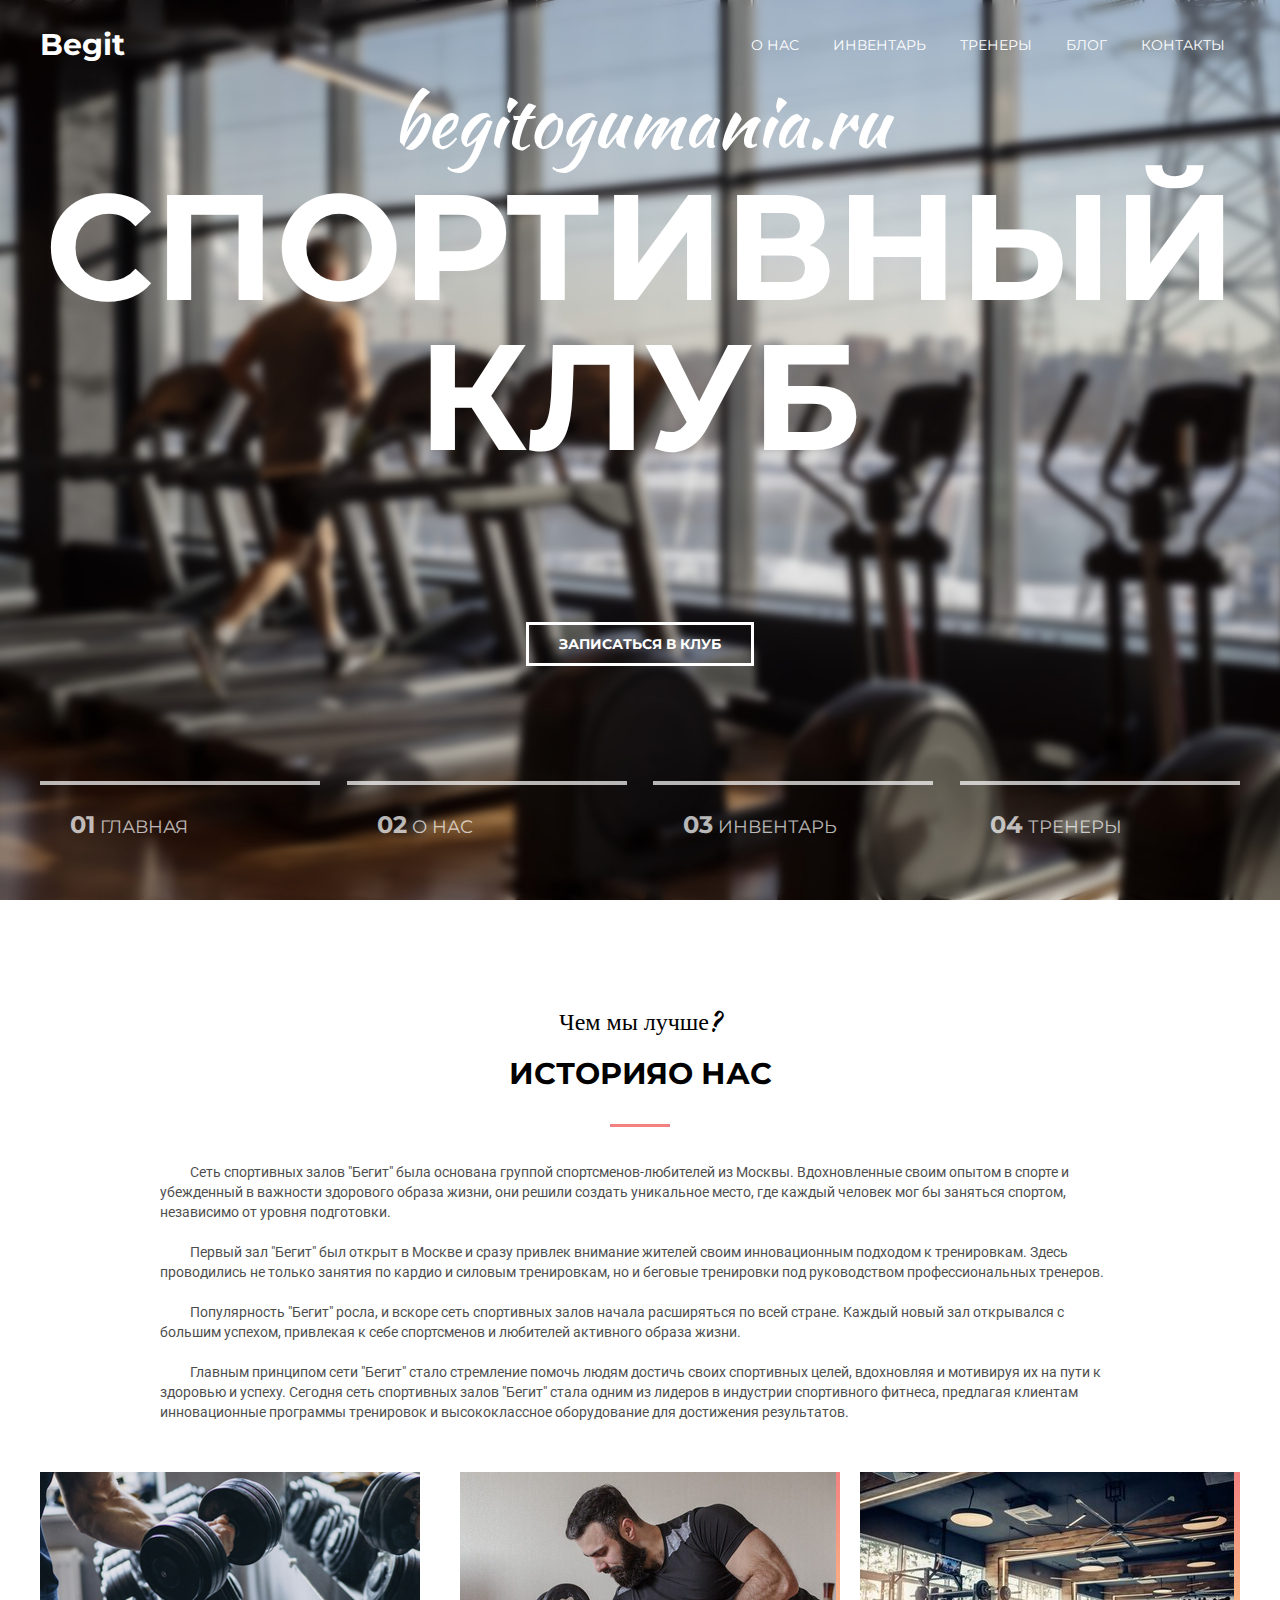
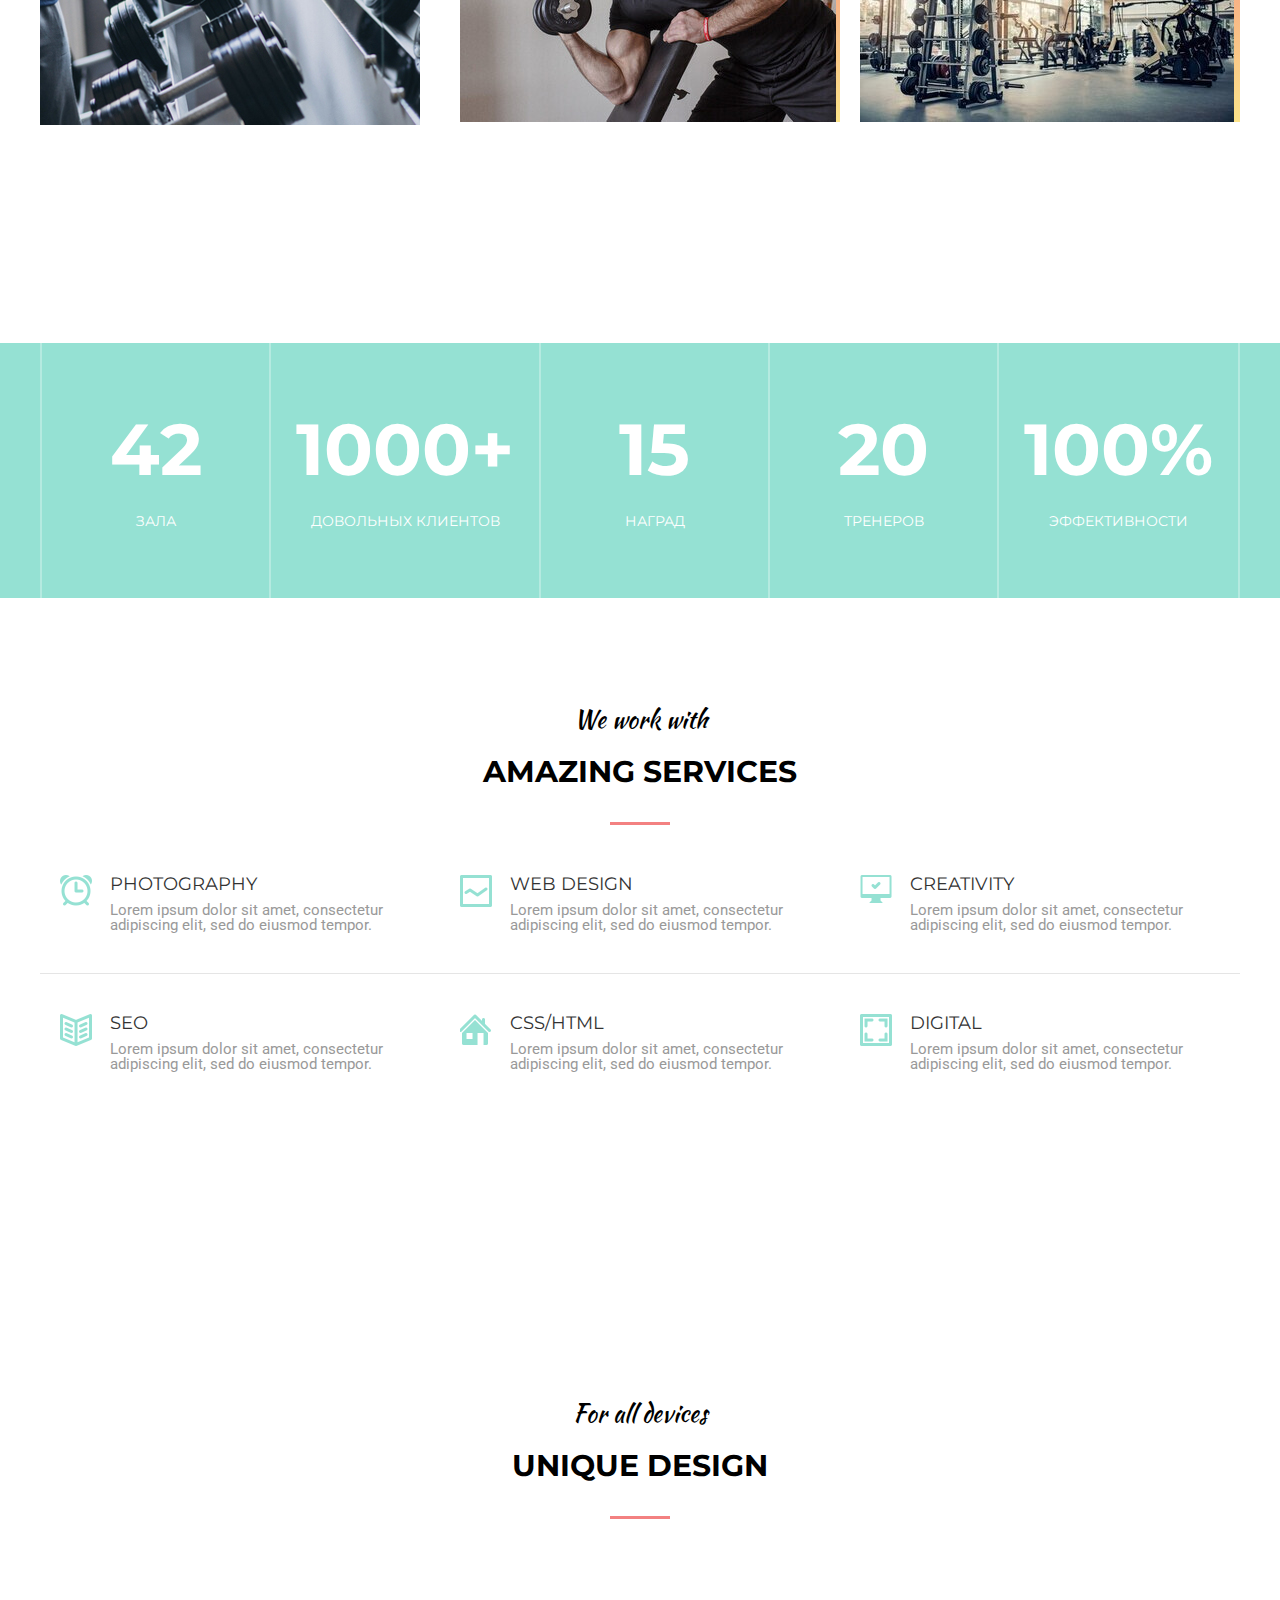
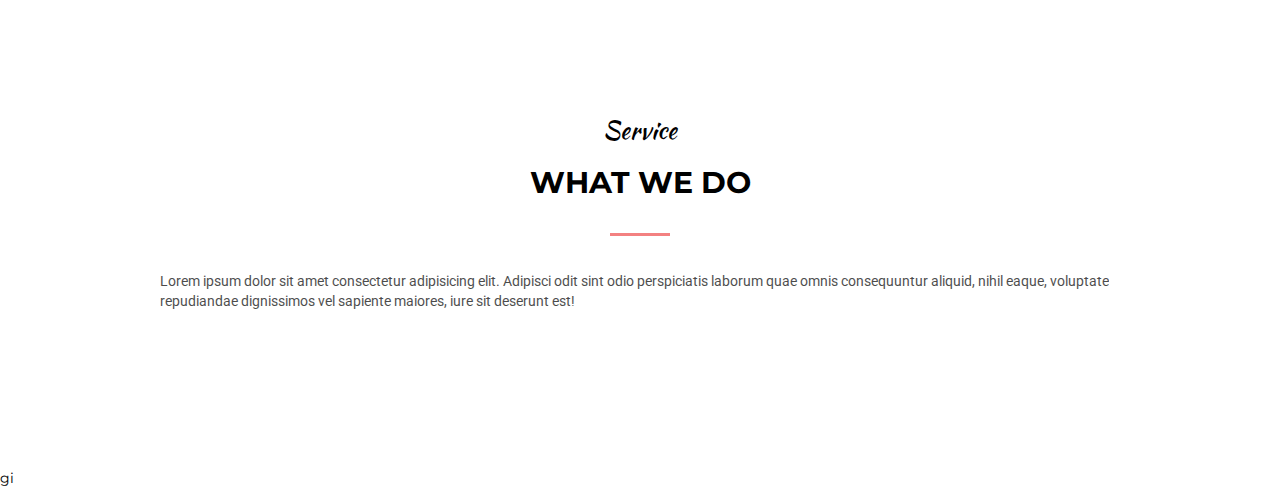
==== index.html @ 3bd03f30 "first commit" ====
<!DOCTYPE html>
<html lang="en">
	<head>
		<meta charset="UTF-8" />
		<meta name="viewport" content="width=device-width, initial-scale=1.0" />
		<link rel="stylesheet" href="css/style.css" />
		<title>begitogumania</title>
	</head>
	<body>
		<header class="header">
			<div class="container">
				<div class="header__inner">
					<div class="header__logo">Begit</div>
					<nav class="nav">
						<a href="#about" class="nav__link active">О нас</a>
						<a href="#invent" class="nav__link">Инвентарь</a>
						<a href="#" class="nav__link">Тренеры</a>
						<a href="#" class="nav__link">Блог</a>
						<a href="#" class="nav__link">Контакты</a>
					</nav>
				</div>
			</div>
		</header>

		<div class="intro">
			<div class="container">
				<div class="intro__inner">
					<h2 class="intro__suptitle">begitogumania.ru</h2>
					<h1 class="intro__title">СПОРТИВНЫЙ КЛУБ</h1>
					<a href="form.html" target="_parent" class="btn">Записаться в клуб</a>
				</div>
			</div>

			<div class="slider">
				<div class="container">
					<div class="slider__inner">
						<div class="slider__item active">
							<span class="slider__num">01</span> Главная
						</div>
						<div class="slider__item">
							<span class="slider__num">02</span> О нас
						</div>
						<div class="slider__item">
							<span class="slider__num">03</span> Инвентарь
						</div>
						<div class="slider__item">
							<span class="slider__num">04</span> Тренеры
						</div>
					</div>
				</div>
			</div>
		</div>

		<div class="section">
			<div class="container">
				<div id = 'about' class="section__header">
					<h3 class="section__suptitile">Чем мы лучше?</h3>
					<h2 class="section__title">Историяо нас</h2>
					<div class="section__text">
						<p>
							<span>Сеть</span> спортивных залов "Бегит" была основана группой спортсменов-любителей из Москвы. Вдохновленные своим опытом в спорте и убежденный в важности здорового образа жизни, они решили создать уникальное место, где каждый человек мог бы заняться спортом, независимо от уровня подготовки. <br><br>

							<span>Первый</span> зал "Бегит" был открыт в Москве и сразу привлек внимание жителей своим инновационным подходом к тренировкам. Здесь проводились не только занятия по кардио и силовым тренировкам, но и беговые тренировки под руководством профессиональных тренеров. <br><br>

							<span>Популярность</span> "Бегит" росла, и вскоре сеть спортивных залов начала расширяться по всей стране. Каждый новый зал открывался с большим успехом, привлекая к себе спортсменов и любителей активного образа жизни.<br><br>

							<span>Главным</span> принципом сети "Бегит" стало стремление помочь людям достичь своих спортивных целей, вдохновляя и мотивируя их на пути к здоровью и успеху. Сегодня сеть спортивных залов "Бегит" стала одним из лидеров в индустрии спортивного фитнеса, предлагая клиентам инновационные программы тренировок и высококлассное оборудование для достижения результатов.
													</p>
					</div>
				</div>
				<div class="about">
					<div class="about__item">
						<a
							href="https://img1.joyreactor.cc/pics/post/%D0%9F%D1%80%D0%B8%D0%BA%D0%BE%D0%BB%D1%8B-%D0%B4%D0%BB%D1%8F-%D0%B4%D0%B0%D1%83%D0%BD%D0%BE%D0%B2-%D0%A0%D0%B0%D0%B9%D0%B0%D0%BD-%D0%93%D0%BE%D1%81%D0%BB%D0%B8%D0%BD%D0%B3-%D0%90%D0%BA%D1%82%D0%B5%D1%80%D1%8B-%D0%B8-%D0%90%D0%BA%D1%82%D1%80%D0%B8%D1%81%D1%8B-%D0%97%D0%BD%D0%B0%D0%BC%D0%B5%D0%BD%D0%B8%D1%82%D0%BE%D1%81%D1%82%D0%B8-8038961.jpeg"
						>
							<div class="about__image">
								<img src="/img/kach1.jpg" alt="#" />
							</div>
							<div class="about__text">Сходи</div>
						</div>
					</a>
					<a href="https://img0.reactor.cc/pics/post/%D0%BA%D0%BE%D1%82%D1%8D-%D0%9F%D0%B0%D1%86%D0%B0%D0%BD%D1%8B-%D0%B8%D0%B7-%D0%BA%D0%B0%D1%87%D0%B0%D0%BB%D0%BA%D0%B8-7156334.jpeg">
						<div class="about__item">
							<div class="about__image">
								<img src="/img/kach2.jpeg" alt="#" />
							</div>
							<div class="about__text">В</div>
						</div>
					</a>
					<a href="https://img0.reactor.cc/pics/post/%D0%9F%D0%B0%D1%86%D0%B0%D0%BD%D1%8B-%D0%B8%D0%B7-%D0%BA%D0%B0%D1%87%D0%B0%D0%BB%D0%BA%D0%B8-%D0%BA%D0%BE%D1%82%D1%8D-7849302.jpeg">
					<div class="about__item">
						<div class="about__image">
							<img src="/img/kach3.jpg" alt="#" />
						</div>
						<div class="about__text">Качалку</div>
					</div>
					</a>
				</div>
			</div>
		</div>

		<div class="statistic">
			<div class="container">
				<div class="stat">
					<div class="stat__item">
						<div class="stat__number">42</div>
						<div class="stat__text">зала</div>
					</div>
					<div class="stat__item">
						<div class="stat__number">1000+</div>
						<div class="stat__text">довольных клиентов</div>
					</div>
					<div class="stat__item">
						<div class="stat__number">15</div>
						<div class="stat__text">Наград</div>
					</div>
					<div class="stat__item">
						<div class="stat__number">20</div>
						<div class="stat__text">Тренеров</div>
					</div>
					<div class="stat__item">
						<div class="stat__number">100%</div>
						<div class="stat__text">эффективности</div>
					</div>
				</div>
			</div>
		</div>

		<div class="section">
			<div id = 'invent' class="container">
				<div class="section__header">
					<h3 class="section__suptitile">We work with</h3>
					<h2 class="section__title">amazing services</h2>
				</div>

				<div class="services">
					<div class="services__item">
						<img
							src="/img/services/photography.png"
							alt=""
							class="services__icon"
						/>
						<div class="services__title">photography</div>
						<div class="services__text">
							Lorem ipsum dolor sit amet, consectetur adipiscing elit, sed do
							eiusmod tempor.
						</div>
					</div>
					<div class="services__item">
						<img
							src="/img/services/webdesign.png"
							alt=""
							class="services__icon"
						/>
						<div class="services__title">web design</div>
						<div class="services__text">
							Lorem ipsum dolor sit amet, consectetur adipiscing elit, sed do
							eiusmod tempor.
						</div>
					</div>
					<div class="services__item">
						<img
							src="/img/services/creativity.png"
							alt=""
							class="services__icon"
						/>
						<div class="services__title">creativity</div>
						<div class="services__text">
							Lorem ipsum dolor sit amet, consectetur adipiscing elit, sed do
							eiusmod tempor.
						</div>
					</div>
				</div>

				<hr />

				<div class="services">
					<div class="services__item services__item-bottom">
						<img src="/img/services/seo.png" alt="" class="services__icon" />
						<div class="services__title">seo</div>
						<div class="services__text">
							Lorem ipsum dolor sit amet, consectetur adipiscing elit, sed do
							eiusmod tempor.
						</div>
					</div>
					<div class="services__item">
						<img
							src="/img/services/csshtml.png"
							alt=""
							class="services__icon"
						/>
						<div class="services__title">css/html</div>
						<div class="services__text">
							Lorem ipsum dolor sit amet, consectetur adipiscing elit, sed do
							eiusmod tempor.
						</div>
					</div>
					<div class="services__item">
						<img
							src="/img/services/digital.png"
							alt=""
							class="services__icon"
						/>
						<div class="services__title">digital</div>
						<div class="services__text">
							Lorem ipsum dolor sit amet, consectetur adipiscing elit, sed do
							eiusmod tempor.
						</div>
					</div>
				</div>
			</div>
		</div>

		<div class="section section--devices">
			<div class="container">
				<div class="section__header">
					<h3 class="section__suptitile">For all devices</h3>
					<h2 class="section__title">unique design</h2>
				</div>
			</div>

			<div class="devices">
				<img src="/img/ipad.png" class="devices__item" alt="" />
				<img
					src="/img/iphone.png"
					class="devices__item devices__item--iphone"
					alt=""
				/>
			</div>
		</div>

		<div class="section">
			<div class="container">
				<div class="section__header">
					<h3 class="section__suptitile">Service</h3>
					<h2 class="section__title">What we do</h2>
					<div class="section__text">
						<p>
							Lorem ipsum dolor sit amet consectetur adipisicing elit. Adipisci
							odit sint odio perspiciatis laborum quae omnis consequuntur
							aliquid, nihil eaque, voluptate repudiandae dignissimos vel
							sapiente maiores, iure sit deserunt est!
						</p>
					</div>
				</div>
			</div>
		</div>
	</body>
	<script src='js/scroll.js'></script>gi 
</html>
---- css/style.css ----
@import url(https://fonts.googleapis.com/css?family=Montserrat:400,700);
@import url(https://fonts.googleapis.com/css?family=Kaushan+Script:regular);
@import url(https://fonts.googleapis.com/css?family=Roboto:regular);
* {
	padding: 0;
	margin: 0;
	border: 0;
}

*,
*:before,
*:after {
	-webkit-box-sizing: border-box;
	box-sizing: border-box;
}

:focus,
:active {
	outline: none;
}

a:focus,
a:active {
	outline: none;
}

nav,
footer,
header,
aside {
	display: block;
}

html,
body {
	height: 100%;
	width: 100%;
	font-size: 100%;
	line-height: 1;
	font-size: 14px;
	-ms-text-size-adjust: 100%;
	-moz-text-size-adjust: 100%;
	-webkit-text-size-adjust: 100%;
}

input,
button,
textarea {
	font-family: inherit;
}

input::-ms-clear {
	display: none;
}

button {
	cursor: pointer;
}

button::-moz-focus-inner {
	padding: 0;
	border: 0;
}

a,
a:visited {
	text-decoration: none;
}

a:hover {
	text-decoration: none;
}

ul li {
	list-style: none;
}

img {
	vertical-align: top;
}

h1,
h2,
h3,
h4,
h5,
h6 {
	font-size: inherit;
	font-weight: inherit;
}

body {
	font-family: 'Montserrat';
}

hr {
	display: block;
	width: 100%;
	height: 1px;
	border: 0;
	background-color: #e5e5e5;
	margin: 40px 0;
}

.intro {
	display: -webkit-box;
	display: -ms-flexbox;
	display: flex;
	-webkit-box-orient: vertical;
	-webkit-box-direction: normal;
	-ms-flex-direction: column;
	flex-direction: column;
	-webkit-box-pack: center;
	-ms-flex-pack: center;
	justify-content: center;
	width: 100%;
	height: 100vh;
	background: url(/img/sport.jpg) center no-repeat;
	background-size: cover;
}

.intro__inner {
	width: 100%;
	max-width: 800px;
	margin: 0 auto;
	text-align: center;
}

.intro__title {
	color: #fff;
	font-size: 150px;
	font-weight: 700;
	text-transform: uppercase;
	text-align: center;
	display: flex;
	justify-content: center;
}
.btn {
	margin-top: 150px;
}
.intro__title:after {
	content: '';
	display: block;
	width: 60px;
	height: 3px;
	background-color: #fff;
	margin: 60px auto;
}

.intro__suptitle {
	margin-bottom: 15px;
	font-family: 'Kaushan Script';
	font-size: 72px;
	text-align: center;
	color: #fff;
}

.slider {
	position: absolute;
	bottom: 0;
	left: 0;
	z-index: 1;
	width: 100%;
	margin-bottom: 35px;
}

.slider__inner {
	display: -webkit-box;
	display: -ms-flexbox;
	display: flex;
	-webkit-box-pack: justify;
	-ms-flex-pack: justify;
	justify-content: space-between;
}

.slider__item {
	position: relative;
	width: 280px;
	font-size: 18px;
	color: #fff;
	text-transform: uppercase;
	opacity: 0.7;
	padding: 28px 0px;
	border-top: 4px solid #fff;
}
.slider__item .slider__num {
	font-size: 24px;
	font-weight: 700;
}
.slider__item .active {
	opacity: 1;
}
.slider__item .active::before {
	position: absolute;
	width: 70px;
	background-color: red;
	top: -3px;
	left: 0;
	z-index: 1;
}

.container {
	width: 100%;
	max-width: 1200px;
	margin: 0 auto;
}

.header {
	width: 100%;
	position: absolute;
	top: 0;
	left: 0;
	right: 0;
	z-index: 100;
	padding-top: 30px;
}

.header__inner {
	display: -webkit-box;
	display: -ms-flexbox;
	display: flex;
	-webkit-box-pack: justify;
	-ms-flex-pack: justify;
	justify-content: space-between;
	-webkit-box-align: center;
	-ms-flex-align: center;
	align-items: center;
}

.header__logo {
	font-family: 'Montserrat';
	font-size: 30px;
	font-weight: 700;
	color: #fff;
}

.nav {
	text-transform: uppercase;
	font-size: 14px;
	font-family: 'Montserrat';
	font-weight: 400;
}

.nav__link {
	color: #fff;
	text-decoration: none;
	-webkit-transition: color 0.1s linear;
	transition: color 0.1s linear;
	margin: 0 15px;
	position: relative;
}
.nav__link:hover {
	color: #fce38a;
}
.nav__link:after {
	content: '';
	position: absolute;
	opacity: 0;
	width: 100%;
	height: 3px;
	background: #fce38a;
	top: 100%;
	left: 0;
	z-index: 1;
	-webkit-transition: opacity 0.1s linear;
	transition: opacity 0.1s linear;
}
.nav__link:hover::after {
	opacity: 1;
}

.btn {
	display: inline-block;
	vertical-align: top;
	font-size: 14px;
	color: #fff;
	text-transform: uppercase;
	font-weight: 700;
	text-decoration: none;
	padding: 12px 30px;
	border: 3px solid #fff;
	-webkit-transition: background-color 0.2s linear;
	transition: background-color 0.2s linear;
	-webkit-transition: color 0.2s linear;
	transition: color 0.2s linear;
	margin-bottom: 150px;
	-webkit-transition: background 0.2s linear, color 0.2s linear;
	transition: background 0.2s linear, color 0.2s linear;
}
.btn:hover {
	background: #fce38a;
	color: #000;
}

.section {
	text-align: center;
	padding: 110px 0;
}
.section.section--devices {
	padding-bottom: 0;
	margin-bottom: 40px;
	background: url(/img/serbg.jpg) center no-repeat;
	background-size: cover;
}

.section__header {
	margin-bottom: 50px;
}

.section__suptitile {
	font-family: 'Kaushan Script';
	font-size: 24px;
	margin-bottom: 25px;
}

.section__title {
	text-transform: uppercase;
	font-size: 30px;
	font-weight: 700;
}
.section__title:after {
	content: '';
	display: block;
	width: 60px;
	height: 3px;
	background-color: #f38181;
	margin: 35px auto;
}

.section__text {
	font-family: 'Roboto';
	opacity: 0.7;
	max-width: 961px;
	display: inline-block;
	text-align: left;
}
span {
	margin-left: 30px;
}
.section__text p {
	line-height: 20px;
}

.about {
	display: -webkit-box;
	display: -ms-flexbox;
	display: flex;
	-webkit-box-pack: justify;
	-ms-flex-pack: justify;
	justify-content: space-between;
}

.about__item {
	position: relative;
	width: 380px;
	background-color: #95e1d3;
	margin-bottom: 108px;
}
.about__item:hover .about__image {
	-webkit-transform: translate3d(-10px, -10px, 0);
	transform: translate3d(-10px, -10px, 0);
}
.about__item:hover .about__image img {
	opacity: 0.1;
}
.about__item:hover .about__text {
	opacity: 1;
}

.about__image {
	background: -webkit-gradient(
		linear,
		left top,
		left bottom,
		from(#f38181),
		to(#fce38a)
	);
	background: linear-gradient(to bottom, #f38181, #fce38a);
	-webkit-transition: -webkit-transform 0.2s linear;
	transition: -webkit-transform 0.2s linear;
	transition: transform 0.2s linear;
	transition: transform 0.2s linear, -webkit-transform 0.2s linear;
}

.about__image img {
	display: block;
	-webkit-transition: opacity 0.2s linear;
	transition: opacity 0.2s linear;
}

.about__text {
	width: 100%;
	font-size: 18px;
	color: #fff;
	text-transform: uppercase;
	text-align: center;
	font-weight: 700;
	top: 50%;
	left: 0;
	opacity: 0;
	position: absolute;
	-webkit-transform: translate3d(0, -50%, 0);
	transform: translate3d(0, -50%, 0);
	-webkit-transition: opacity 0.2s linear;
	transition: opacity 0.2s linear;
}

.statistic {
	background-color: #95e1d3;
}

.stat {
	display: -webkit-box;
	display: -ms-flexbox;
	display: flex;
}

.stat__item {
	-webkit-box-flex: 1;
	-ms-flex: 1 1 0px;
	flex: 1 1 0;
	border-left: 2px solid #b5eae0;
	text-align: center;
	color: #fff;
	padding: 70px 25px;
}
.stat__item:last-child {
	border-right: 2px solid #b5eae0;
}

.stat__number {
	font-size: 72px;
	font-weight: 700;
	margin-bottom: 29px;
}

.stat__text {
	font-size: 14px;
	text-transform: uppercase;
}

.services {
	display: -webkit-box;
	display: -ms-flexbox;
	display: flex;
}

.services__item {
	-webkit-box-flex: 1;
	-ms-flex: 1 1 0px;
	flex: 1 1 0;
	padding-left: 70px;
	padding-right: 50px;
	position: relative;
}
.services__item.services__item-bottom {
	margin-bottom: 110px;
}

.services__icon {
	position: absolute;
	top: 0;
	left: 20px;
	z-index: 1;
}

.services__title {
	font-size: 18px;
	text-transform: uppercase;
	color: #333;
	margin-bottom: 10px;
	text-align: left;
}

.services__text {
	font-size: 15px;
	color: #999;
	font-family: 'Roboto';
	text-align: left;
}

.devices {
	width: 100%;
	max-width: 600px;
	margin: 0 auto;
	position: relative;
}

.devices__item {
	display: block;
}

.devices__item--iphone {
	position: absolute;
	bottom: -80px;
	right: 0;
	z-index: 1;
}
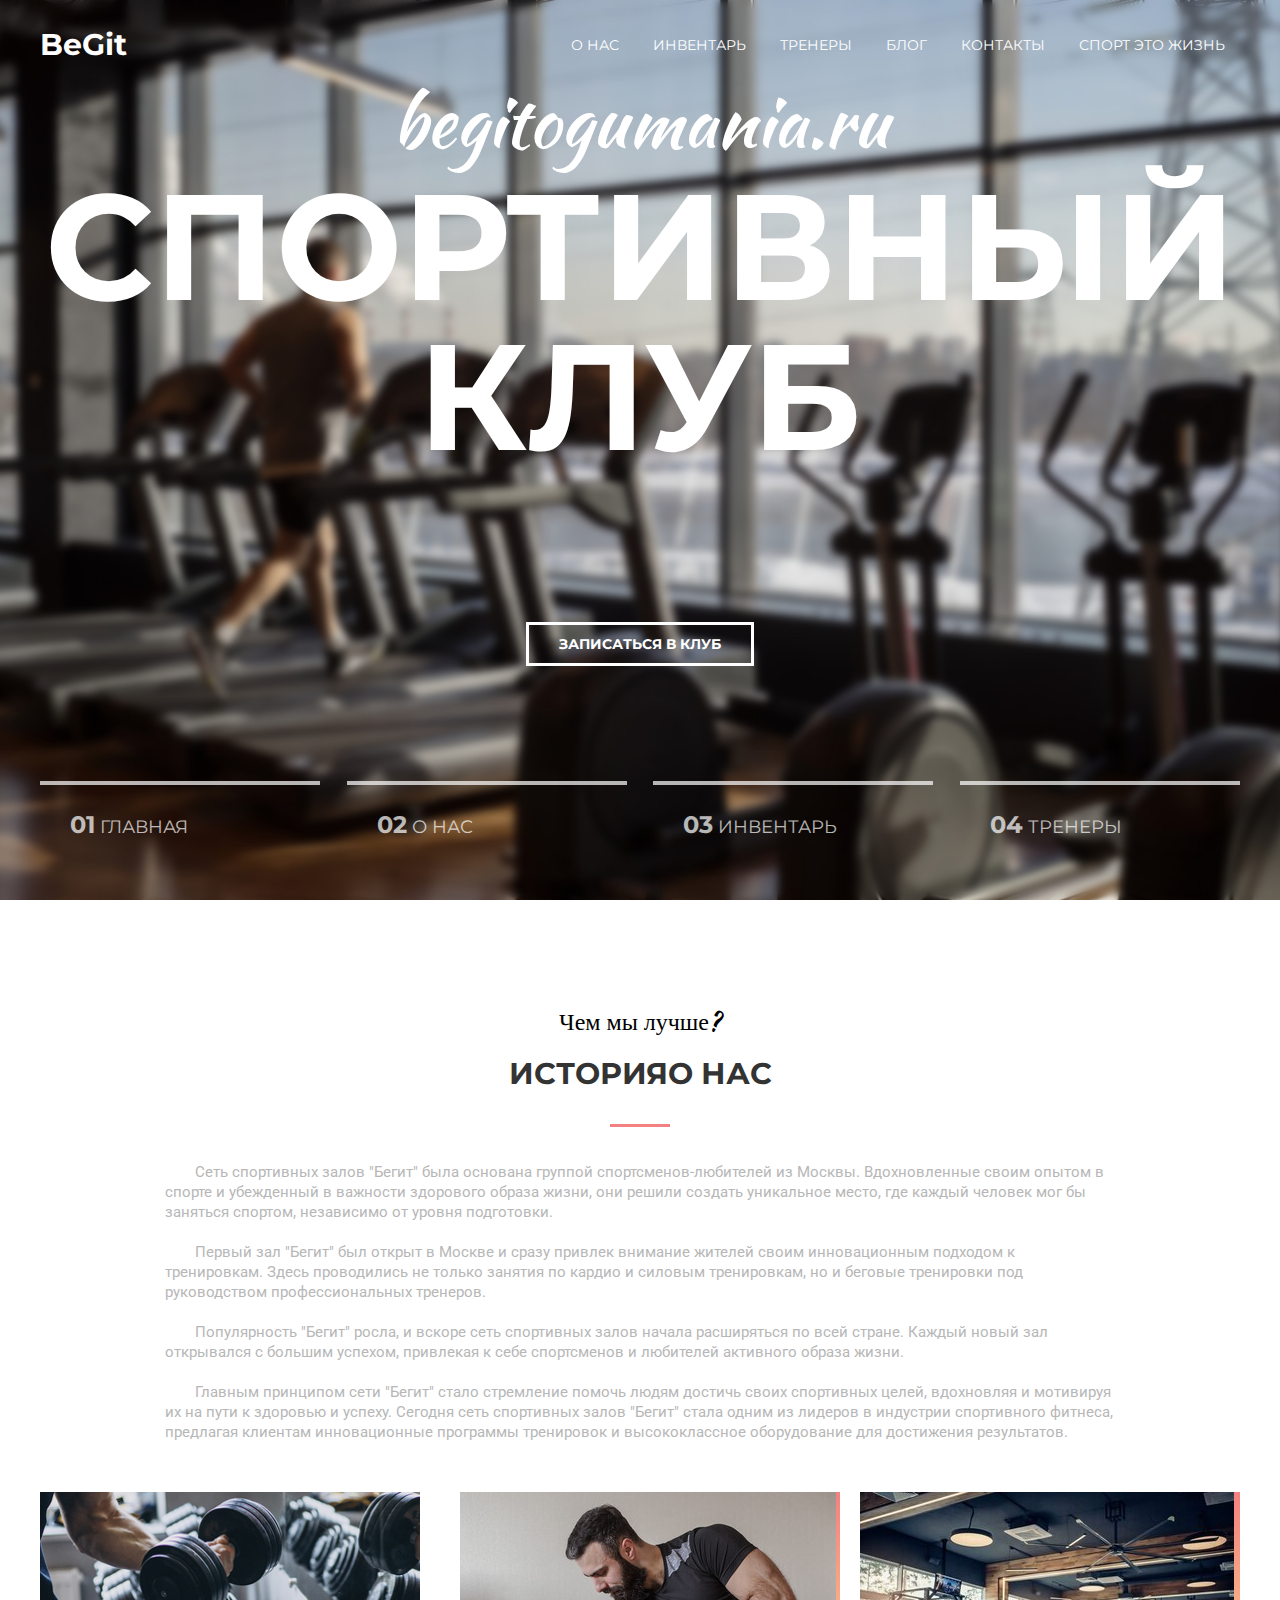
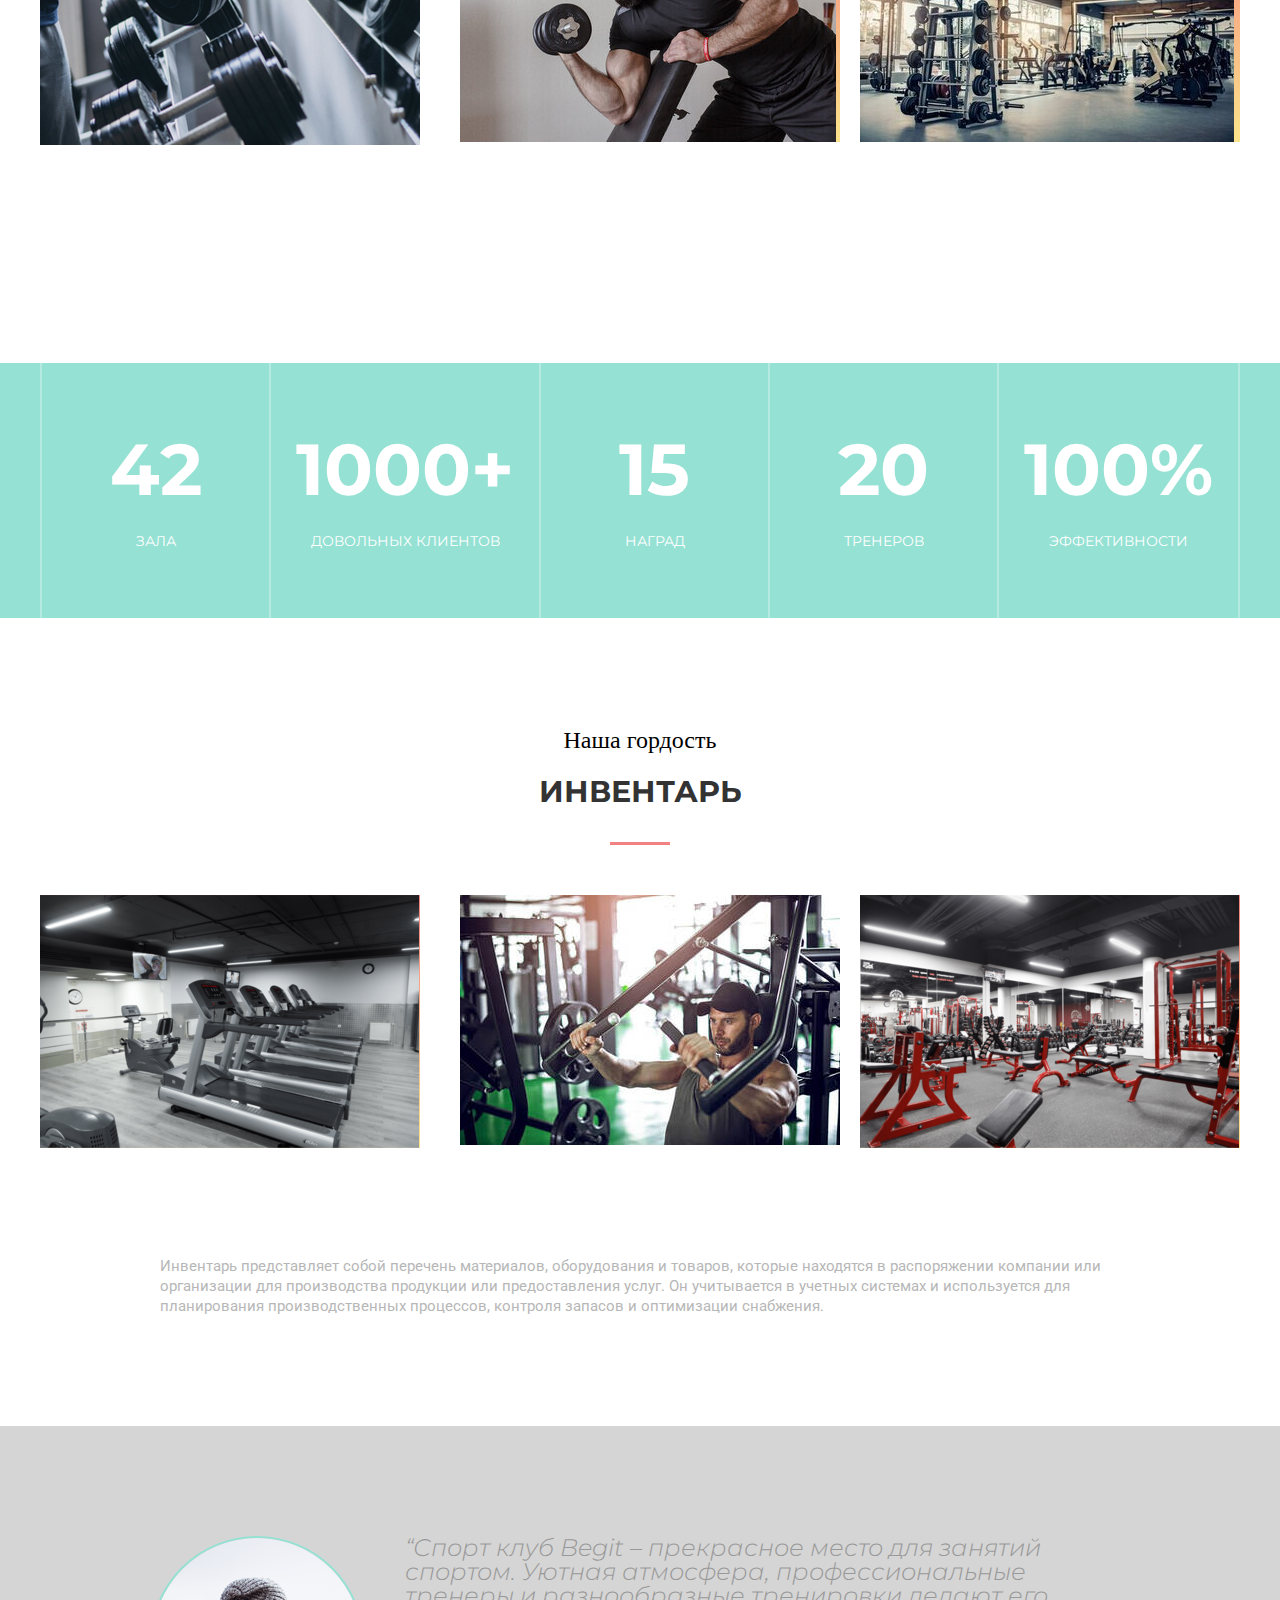
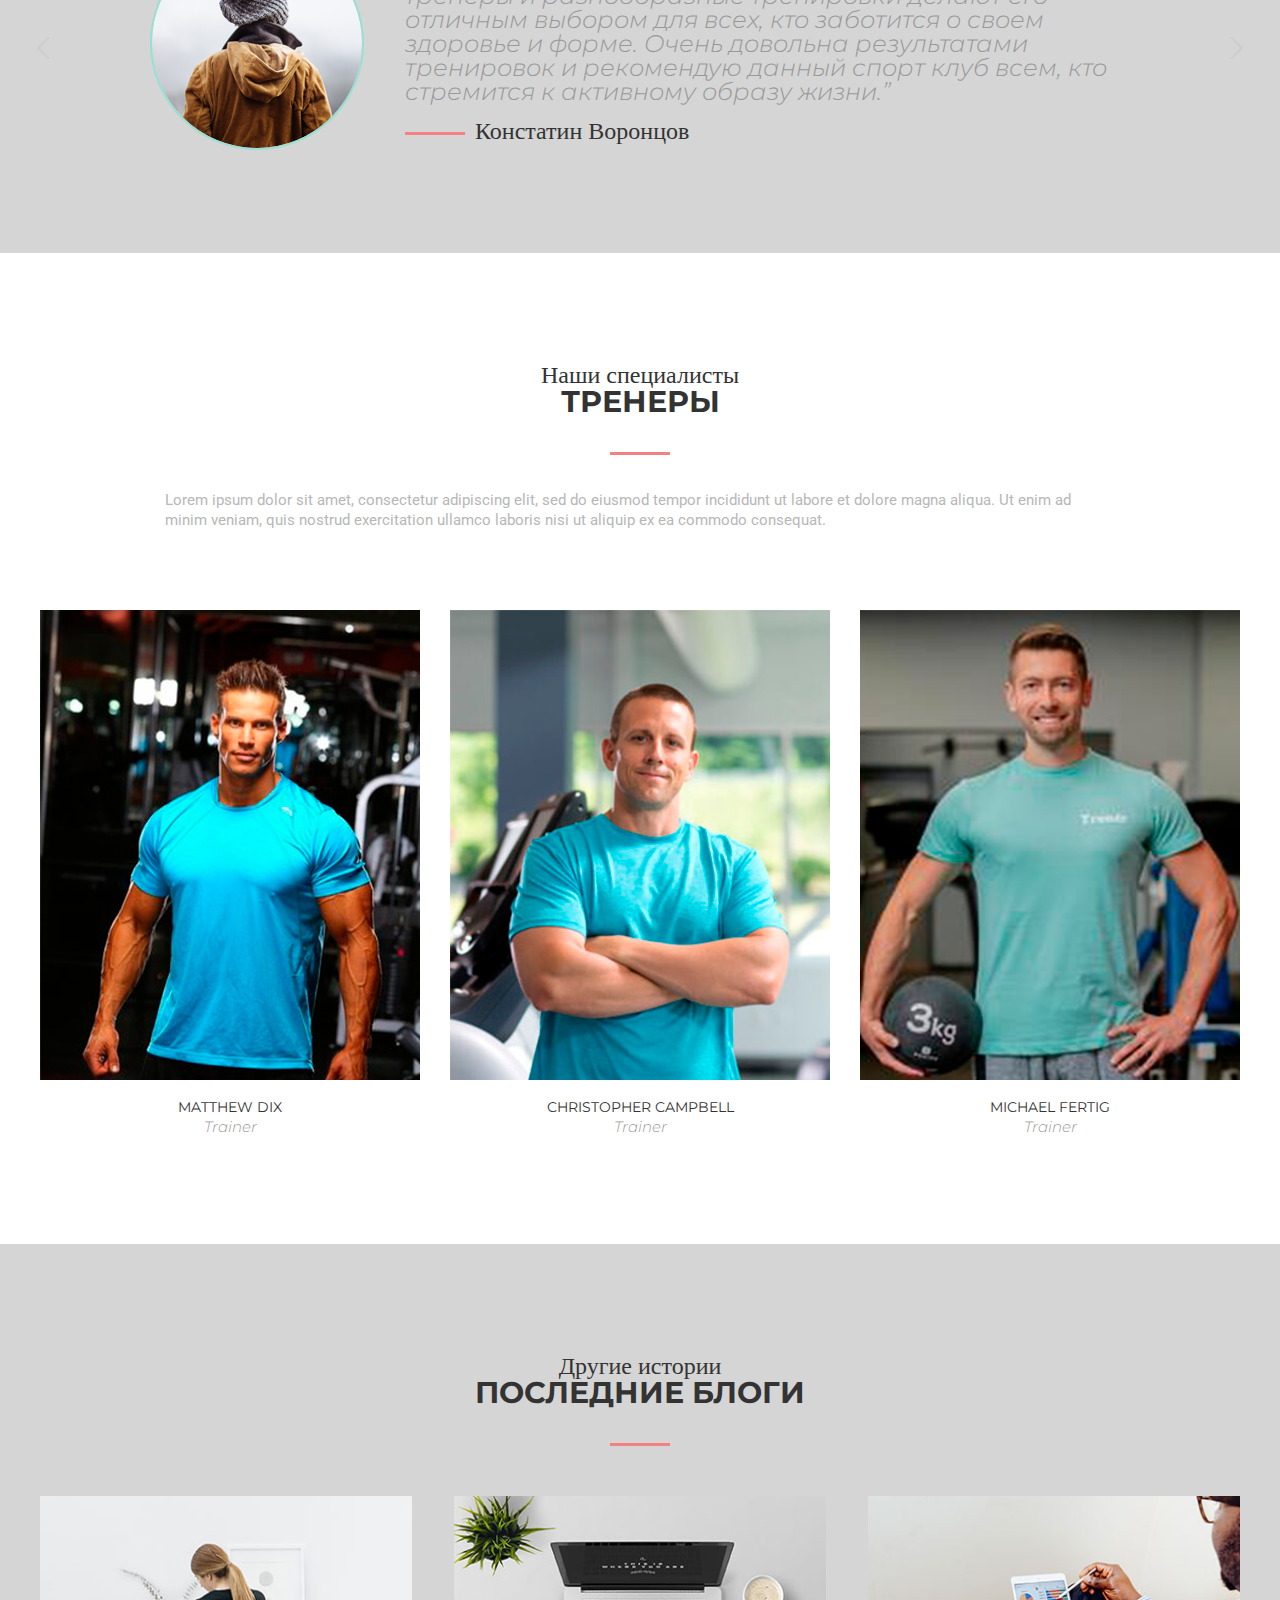
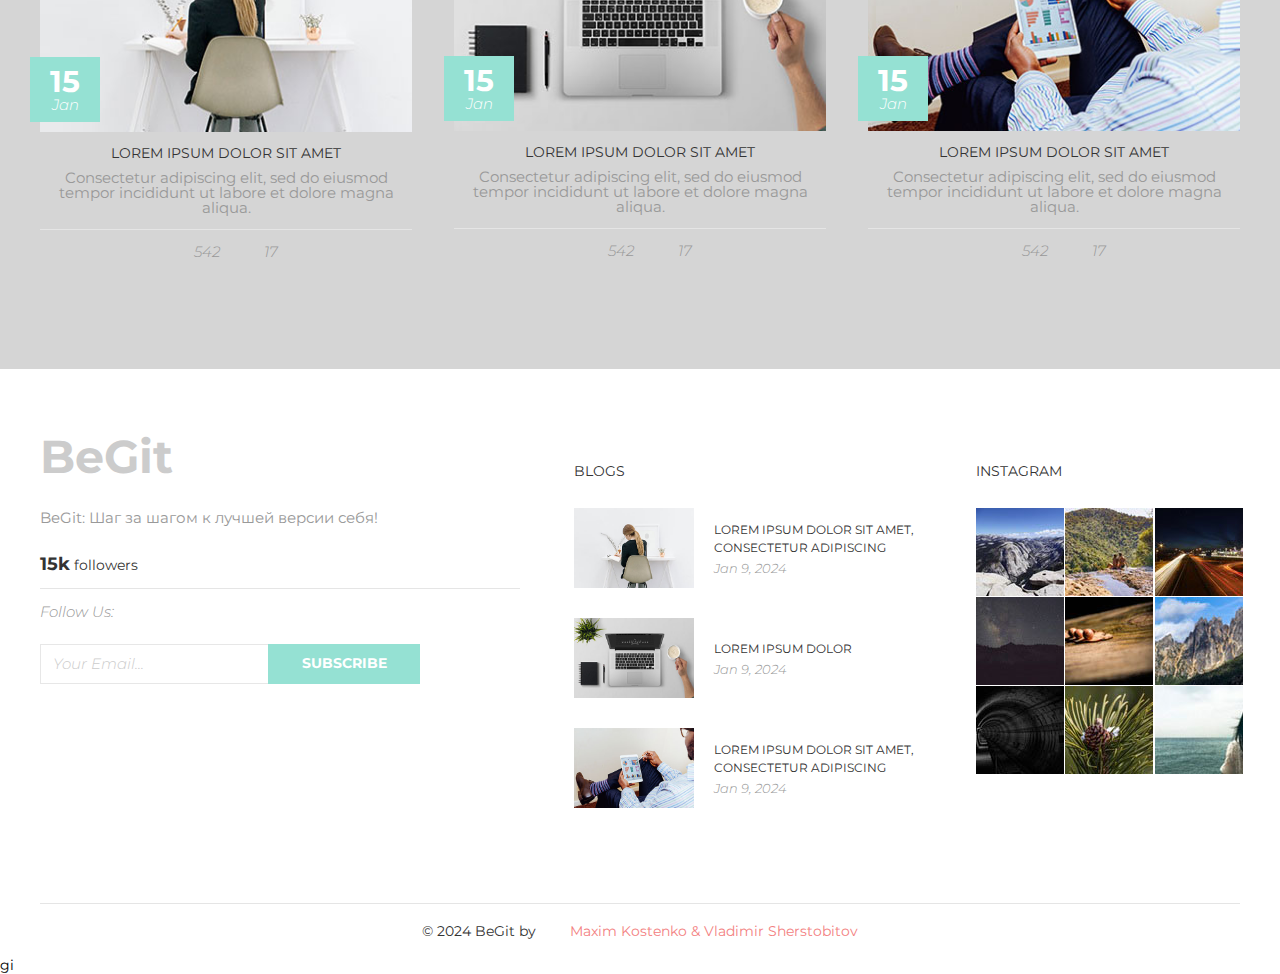
==== commit 81c0d742: "second_commit" ====
--- a/index.html
+++ b/index.html
@@ -4,19 +4,21 @@
 		<meta charset="UTF-8" />
 		<meta name="viewport" content="width=device-width, initial-scale=1.0" />
 		<link rel="stylesheet" href="css/style.css" />
+		<link rel="stylesheet" href="https://use.fontawesome.com/releases/v5.7.2/css/all.css" integrity="sha384-fnmOCqbTlWIlj8LyTjo7mOUStjsKC4pOpQbqyi7RrhN7udi9RwhKkMHpvLbHG9Sr" crossorigin="anonymous">
 		<title>begitogumania</title>
 	</head>
 	<body>
 		<header class="header">
 			<div class="container">
 				<div class="header__inner">
-					<div class="header__logo">Begit</div>
+					<div class="header__logo">BeGit</div>
 					<nav class="nav">
 						<a href="#about" class="nav__link active">О нас</a>
 						<a href="#invent" class="nav__link">Инвентарь</a>
-						<a href="#" class="nav__link">Тренеры</a>
-						<a href="#" class="nav__link">Блог</a>
-						<a href="#" class="nav__link">Контакты</a>
+						<a href="#tren" class="nav__link">Тренеры</a>
+						<a href="#blog" class="nav__link">Блог</a>
+						<a href="#contacts" class="nav__link">Контакты</a>
+						<a href="egg.html" class="nav__link" target="_parent">Спорт это жизнь</a>
 					</nav>
 				</div>
 			</div>
@@ -126,125 +128,368 @@
 			</div>
 		</div>
 
-		<div class="section">
-			<div id = 'invent' class="container">
-				<div class="section__header">
-					<h3 class="section__suptitile">We work with</h3>
-					<h2 class="section__title">amazing services</h2>
-				</div>
-
-				<div class="services">
-					<div class="services__item">
-						<img
-							src="/img/services/photography.png"
-							alt=""
-							class="services__icon"
-						/>
-						<div class="services__title">photography</div>
-						<div class="services__text">
-							Lorem ipsum dolor sit amet, consectetur adipiscing elit, sed do
-							eiusmod tempor.
-						</div>
-					</div>
-					<div class="services__item">
-						<img
-							src="/img/services/webdesign.png"
-							alt=""
-							class="services__icon"
-						/>
-						<div class="services__title">web design</div>
-						<div class="services__text">
-							Lorem ipsum dolor sit amet, consectetur adipiscing elit, sed do
-							eiusmod tempor.
-						</div>
-					</div>
-					<div class="services__item">
-						<img
-							src="/img/services/creativity.png"
-							alt=""
-							class="services__icon"
-						/>
-						<div class="services__title">creativity</div>
-						<div class="services__text">
-							Lorem ipsum dolor sit amet, consectetur adipiscing elit, sed do
-							eiusmod tempor.
-						</div>
-					</div>
-				</div>
-
-				<hr />
-
-				<div class="services">
-					<div class="services__item services__item-bottom">
-						<img src="/img/services/seo.png" alt="" class="services__icon" />
-						<div class="services__title">seo</div>
-						<div class="services__text">
-							Lorem ipsum dolor sit amet, consectetur adipiscing elit, sed do
-							eiusmod tempor.
-						</div>
-					</div>
-					<div class="services__item">
-						<img
-							src="/img/services/csshtml.png"
-							alt=""
-							class="services__icon"
-						/>
-						<div class="services__title">css/html</div>
-						<div class="services__text">
-							Lorem ipsum dolor sit amet, consectetur adipiscing elit, sed do
-							eiusmod tempor.
-						</div>
-					</div>
-					<div class="services__item">
-						<img
-							src="/img/services/digital.png"
-							alt=""
-							class="services__icon"
-						/>
-						<div class="services__title">digital</div>
-						<div class="services__text">
-							Lorem ipsum dolor sit amet, consectetur adipiscing elit, sed do
-							eiusmod tempor.
-						</div>
-					</div>
-				</div>
+		<div id = 'invent' class="section">
+			<div class="container">
+				<div id = 'about' class="section__header">
+					<h3 class="section__suptitile">Наша гордость</h3>
+					<h2 class="section__title">Инвентарь</h2>
+				</div>
+				<div class="about">
+					<div class="about__item">
+						<a
+							href="https://img1.joyreactor.cc/pics/post/%D0%9F%D1%80%D0%B8%D0%BA%D0%BE%D0%BB%D1%8B-%D0%B4%D0%BB%D1%8F-%D0%B4%D0%B0%D1%83%D0%BD%D0%BE%D0%B2-%D0%A0%D0%B0%D0%B9%D0%B0%D0%BD-%D0%93%D0%BE%D1%81%D0%BB%D0%B8%D0%BD%D0%B3-%D0%90%D0%BA%D1%82%D0%B5%D1%80%D1%8B-%D0%B8-%D0%90%D0%BA%D1%82%D1%80%D0%B8%D1%81%D1%8B-%D0%97%D0%BD%D0%B0%D0%BC%D0%B5%D0%BD%D0%B8%D1%82%D0%BE%D1%81%D1%82%D0%B8-8038961.jpeg"
+						>
+							<div class="about__image">
+								<img src="/img/begit.png" alt="#" />
+							</div>
+							<div class="about__text">Бегит</div>
+						</div>
+					</a>
+					<a href="https://img0.reactor.cc/pics/post/%D0%BA%D0%BE%D1%82%D1%8D-%D0%9F%D0%B0%D1%86%D0%B0%D0%BD%D1%8B-%D0%B8%D0%B7-%D0%BA%D0%B0%D1%87%D0%B0%D0%BB%D0%BA%D0%B8-7156334.jpeg">
+						<div class="about__item">
+							<div class="about__image">
+								<img src="/img/sghat.jpg" alt="#" />
+							</div>
+							<div class="about__text">Качат</div>
+						</div>
+					</a>
+					<a href="https://img0.reactor.cc/pics/post/%D0%9F%D0%B0%D1%86%D0%B0%D0%BD%D1%8B-%D0%B8%D0%B7-%D0%BA%D0%B0%D1%87%D0%B0%D0%BB%D0%BA%D0%B8-%D0%BA%D0%BE%D1%82%D1%8D-7849302.jpeg">
+					<div class="about__item">
+						<div class="about__image">
+							<img src="/img/kachat.png" alt="#" />
+						</div>
+						<div class="about__text">Анжумания</div>
+					</div>
+					</a>
+				</div>
+				<div class="section__text">
+						<p>
+							Инвентарь представляет собой перечень материалов, оборудования и товаров, которые находятся в распоряжении компании или организации для производства продукции или предоставления услуг. Он учитывается в учетных системах и используется для планирования производственных процессов, контроля запасов и оптимизации снабжения.
+						</p>
+					</div>
 			</div>
 		</div>
 
-		<div class="section section--devices">
-			<div class="container">
-				<div class="section__header">
-					<h3 class="section__suptitile">For all devices</h3>
-					<h2 class="section__title">unique design</h2>
-				</div>
-			</div>
-
-			<div class="devices">
-				<img src="/img/ipad.png" class="devices__item" alt="" />
-				<img
-					src="/img/iphone.png"
-					class="devices__item devices__item--iphone"
-					alt=""
-				/>
-			</div>
-		</div>
-
-		<div class="section">
-			<div class="container">
-				<div class="section__header">
-					<h3 class="section__suptitile">Service</h3>
-					<h2 class="section__title">What we do</h2>
-					<div class="section__text">
-						<p>
-							Lorem ipsum dolor sit amet consectetur adipisicing elit. Adipisci
-							odit sint odio perspiciatis laborum quae omnis consequuntur
-							aliquid, nihil eaque, voluptate repudiandae dignissimos vel
-							sapiente maiores, iure sit deserunt est!
-						</p>
-					</div>
-				</div>
-			</div>
-		</div>
+		<div class="section section--gray">
+    <div class="container">
+
+        <div class="reviews">
+            <a class="reviews__btn  reviews__btn--prev" href="#">Prev</a>
+            <a class="reviews__btn  reviews__btn--next" href="#">Next</a>
+
+            <div class="reviews__item">
+                <img class="reviews__photo" src="img/avatar.png" alt="">
+                <div class="reviews__text">“Спорт клуб Begit – прекрасное место для занятий спортом. Уютная атмосфера, профессиональные тренеры и разнообразные тренировки делают его отличным выбором для всех, кто заботится о своем здоровье и форме. Очень довольна результатами тренировок и рекомендую данный спорт клуб всем, кто стремится к активному образу жизни.”</div>
+                <div class="reviews__author">Констатин Воронцов</div>
+            </div>
+        </div>
+
+    </div>
+</div>
+
+		<section id='tren' class="section">
+    <div class="container">
+
+        <div class="section__header">
+            <h3 class="section__suptitle">Наши специалисты</h3>
+            <h2 class="section__title">Тренеры</h2>
+            <div class="section__text">
+                <p>Lorem ipsum dolor sit amet, consectetur adipiscing elit, sed do eiusmod tempor incididunt ut labore et dolore magna aliqua. Ut enim ad minim veniam, quis nostrud exercitation ullamco laboris nisi ut aliquip ex ea commodo consequat.</p>
+            </div>
+        </div>
+
+        <div class="card">
+            <div class="card__item">
+                <div class="card__inner">
+                    <div class="card__img">
+                        <img src="img/team/1.png" alt="">
+                    </div>
+                    <div class="card__text">
+                        <div class="social">
+                            <a class="social__item" href="#" target="_blank">
+                                <i class="fab fa-facebook-f"></i>
+                            </a>
+                            <a class="social__item" href="#" target="_blank">
+                                <i class="fab fa-twitter"></i>
+                            </a>
+                            <a class="social__item" href="#" target="_blank">
+                                <i class="fab fa-pinterest-p"></i>
+                            </a>
+                            <a class="social__item" href="#" target="_blank">
+                                <i class="fab fa-instagram"></i>
+                            </a>
+                        </div>
+                    </div>
+                </div>
+                <div class="card__info">
+                    <div class="card__name">Matthew Dix</div>
+                    <div class="card__prof">Trainer</div>
+                </div>
+            </div><!-- /.card__item -->
+
+            <div class="card__item">
+                <div class="card__inner">
+                    <div class="card__img">
+                        <img src="img/team/2.png" alt="">
+                    </div>
+                    <div class="card__text">
+                        <div class="social">
+                            <a class="social__item" href="#" target="_blank">
+                                <i class="fab fa-facebook-f"></i>
+                            </a>
+                            <a class="social__item" href="#" target="_blank">
+                                <i class="fab fa-twitter"></i>
+                            </a>
+                            <a class="social__item" href="#" target="_blank">
+                                <i class="fab fa-pinterest-p"></i>
+                            </a>
+                            <a class="social__item" href="#" target="_blank">
+                                <i class="fab fa-instagram"></i>
+                            </a>
+                        </div>
+                    </div>
+                </div>
+                <div class="card__info">
+                    <div class="card__name">Christopher Campbell</div>
+                    <div class="card__prof">Trainer</div>
+                </div>
+            </div><!-- /.card__item -->
+
+            <div class="card__item">
+                <div class="card__inner">
+                    <div class="card__img">
+                        <img src="img/team/3.png" alt="">
+                    </div>
+                    <div class="card__text">
+                        <div class="social">
+                            <a class="social__item" href="#" target="_blank">
+                                <i class="fab fa-facebook-f"></i>
+                            </a>
+                            <a class="social__item" href="#" target="_blank">
+                                <i class="fab fa-twitter"></i>
+                            </a>
+                            <a class="social__item" href="#" target="_blank">
+                                <i class="fab fa-pinterest-p"></i>
+                            </a>
+                            <a class="social__item" href="#" target="_blank">
+                                <i class="fab fa-instagram"></i>
+                            </a>
+                        </div>
+                    </div>
+                </div>
+                <div class="card__info">
+                    <div class="card__name">Michael Fertig </div>
+                    <div class="card__prof">Trainer</div>
+                </div>
+            </div><!-- /.card__item -->
+
+        </div><!-- /.card -->
+
+    </div><!-- /.container -->
+</section>
+
+		<section id='blog'class="section section--gray">
+    <div class="container">
+
+        <div class="section__header">
+            <h3 class="section__suptitle">Другие истории</h3>
+            <h2 class="section__title">Последние блоги</h2>
+        </div>
+
+        <div class="blog">
+            <div class="blog__item">
+                <div class="blog__header">
+                    <a href="#">
+                        <img class="blog__photo" src="img/blog/1.jpg" alt="">
+                    </a>
+                    <div class="blog__date">
+                        <div class="blog__date-day">15</div>
+                        Jan
+                    </div>
+                </div>
+                <div class="blog__content">
+                    <div class="blog__title">
+                        <a href="#">Lorem ipsum dolor sit amet</a>
+                    </div>
+                    <div class="blog__text">Consectetur adipiscing elit, sed do eiusmod tempor incididunt ut labore et dolore magna aliqua.</div>
+                </div>
+                <div class="blog__footer">
+                    <div class="blog-stat">
+                        <span class="blog-stat__item">
+                            <i class="far fa-eye"></i> 542
+                        </span>
+                        <span class="blog-stat__item">
+                            <i class="far fa-comment-dots"></i> 17
+                        </span>
+                    </div>
+                </div>
+            </div>
+
+            <div class="blog__item">
+                <div class="blog__header">
+                    <a href="#">
+                        <img class="blog__photo" src="img//blog/2.jpg" alt="">
+                    </a>
+                    <div class="blog__date">
+                        <div class="blog__date-day">15</div>
+                        Jan
+                    </div>
+                </div>
+                <div class="blog__content">
+                    <div class="blog__title">
+                        <a href="#">Lorem ipsum dolor sit amet</a>
+                    </div>
+                    <div class="blog__text">Consectetur adipiscing elit, sed do eiusmod tempor incididunt ut labore et dolore magna aliqua.</div>
+                </div>
+                <div class="blog__footer">
+                    <div class="blog-stat">
+                        <span class="blog-stat__item">
+                            <i class="far fa-eye"></i> 542
+                        </span>
+                        <span class="blog-stat__item">
+                            <i class="far fa-comment-dots"></i> 17
+                        </span>
+                    </div>
+                </div>
+            </div>
+
+            <div class="blog__item">
+                <div class="blog__header">
+                    <a href="#">
+                        <img class="blog__photo" src="img/blog/3.jpg" alt="">
+                    </a>
+                    <div class="blog__date">
+                        <div class="blog__date-day">15</div>
+                        Jan
+                    </div>
+                </div>
+                <div class="blog__content">
+                    <div class="blog__title">
+                        <a href="#">Lorem ipsum dolor sit amet</a>
+                    </div>
+                    <div class="blog__text">Consectetur adipiscing elit, sed do eiusmod tempor incididunt ut labore et dolore magna aliqua.</div>
+                </div>
+                <div class="blog__footer">
+                    <div class="blog-stat">
+                        <span class="blog-stat__item">
+                            <i class="far fa-eye"></i> 542
+                        </span>
+                        <span class="blog-stat__item">
+                            <i class="far fa-comment-dots"></i> 17
+                        </span>
+                    </div>
+                </div>
+            </div>
+        </div><!-- /.blog -->
+
+    </div><!-- /.container -->
+</section>
+
+
+		<footer id='contacts' class="footer">
+    <div class="container">
+
+        <div class="footer__inner">
+            <div class="footer__col  footer__col--first">
+                <div class="footer__logo">BeGit</div>
+                <div class="footer__text">BeGit: Шаг за шагом к лучшей версии себя!</div>
+
+                <div class="footer__social">
+                    <div class="footer__social-header">
+                        <b>15k</b> followers
+                    </div>
+                    <div class="footer__social-content">
+                        Follow Us:
+                        <a href="#" target="_blank">
+                            <i class="fab fa-facebook"></i>
+                        </a>
+                        <a href="#" target="_blank">
+                            <i class="fab fa-twitter"></i>
+                        </a>
+                        <a href="#" target="_blank">
+                            <i class="fab fa-instagram"></i>
+                        </a>
+                    </div>
+                </div>
+
+                <form class="subscribe" action="/" method="post">
+                    <input class="subscribe__input" type="email" name="name" placeholder="Your Email...">
+                    <button class="subscribe__btn" type="submit">Subscribe</button>
+                </form>
+            </div><!-- /.footer__col -->
+
+            <div class="footer__col  footer__col--second">
+                <div class="footer__title">Blogs</div>
+
+                <div class="blogs">
+                    <div class="blogs__item">
+                        <img class="blogs__img" src="img//blog/1.jpg" alt="">
+                        <div class="blogs__content">
+                            <a class="blogs__title" href="#">Lorem ipsum dolor sit amet, consectetur adipiscing</a>
+                            <div class="blogs__date">Jan 9, 2024</div>
+                        </div>
+                    </div>
+
+                    <div class="blogs__item">
+                        <img class="blogs__img" src="img//blog/2.jpg" alt="">
+                        <div class="blogs__content">
+                            <a class="blogs__title" href="#">Lorem ipsum dolor</a>
+                            <div class="blogs__date">Jan 9, 2024</div>
+                        </div>
+                    </div>
+
+                    <div class="blogs__item">
+                        <img class="blogs__img" src="img/blog/3.jpg" alt="">
+                        <div class="blogs__content">
+                            <a class="blogs__title" href="#">Lorem ipsum dolor sit amet, consectetur adipiscing</a>
+                            <div class="blogs__date">Jan 9, 2024</div>
+                        </div>
+                    </div>
+                </div><!-- /.blogs -->
+            </div>
+
+            <div class="footer__col  footer__col--third">
+                <div class="footer__title">Instagram</div>
+
+                <div class="instagram">
+                    <a class="instagram__item" href="#" target="_blank">
+                        <img src="/img/instagram/1.jpg" alt="">
+                    </a>
+                    <a class="instagram__item" href="#" target="_blank">
+                        <img src="/img/instagram/2.jpg" alt="">
+                    </a>
+                    <a class="instagram__item" href="#" target="_blank">
+                        <img src="/img/instagram/3.jpg" alt="">
+                    </a>
+                    <a class="instagram__item" href="#" target="_blank">
+                        <img src="/img/instagram/4.jpg" alt="">
+                    </a>
+                    <a class="instagram__item" href="#" target="_blank">
+                        <img src="/img/instagram/5.jpg" alt="">
+                    </a>
+                    <a class="instagram__item" href="#" target="_blank">
+                        <img src="/img/instagram/6.jpg" alt="">
+                    </a>
+                    <a class="instagram__item" href="#" target="_blank">
+                        <img src="/img/instagram/7.jpg" alt="">
+                    </a>
+                    <a class="instagram__item" href="#" target="_blank">
+                        <img src="/img/instagram/8.jpg" alt="">
+                    </a>
+                    <a class="instagram__item" href="#" target="_blank">
+                        <img src="/img/instagram/9.jpg" alt="">
+                    </a>
+                </div>
+            </div>
+
+        </div><!-- /.footer__inner -->
+
+        <div class="copyright">
+            © 2024 BeGit by <span>Maxim Kostenko & Vladimir Sherstobitov</span>
+        </div>
+
+    </div><!-- /.container -->
+</footer>
 	</body>
 	<script src='js/scroll.js'></script>gi 
 </html>
--- a/css/style.css
+++ b/css/style.css
@@ -117,6 +117,71 @@
 	height: 100vh;
 	background: url(/img/sport.jpg) center no-repeat;
 	background-size: cover;
+}
+
+/* Section */
+.section {
+	padding: 80px 0;
+}
+
+.section--devices {
+	margin-bottom: 40px;
+	padding-bottom: 0;
+
+	background: url('../images/devices-bg.jpg') center no-repeat;
+	-webkit-background-size: cover;
+	background-size: cover;
+}
+
+.section--gray {
+	background-color: #d5d5d5;
+}
+
+.section--clients {
+	background: #f5f5f5 url('../images/clients-bg.jpg') center no-repeat;
+	-webkit-background-size: cover;
+	background-size: cover;
+}
+
+.section--map {
+	padding: 40px 0;
+	background: #e6e6e6 url('../images/map-bg.jpg') center no-repeat / cover;
+}
+
+.section__header {
+	width: 100%;
+	max-width: 950px;
+	margin: 0 auto 50px;
+
+	text-align: center;
+}
+
+.section__suptitle {
+	font-family: 'Kaushan Script', cursive;
+	font-size: 24px;
+	color: #333;
+}
+
+.section__title {
+	font-size: 30px;
+	font-weight: 700;
+	color: #333;
+	text-transform: uppercase;
+}
+
+.section__title:after {
+	content: '';
+	display: block;
+	width: 60px;
+	height: 3px;
+	margin: 30px auto;
+
+	background-color: #f38181;
+}
+
+.section__text {
+	font-size: 15px;
+	color: #999;
 }
 
 .intro__inner {
@@ -405,6 +470,163 @@
 	transition: opacity 0.2s linear;
 }
 
+/* Card */
+.card {
+	margin-top: 80px;
+	display: flex;
+	justify-content: space-between;
+}
+
+.card__item {
+	width: 380px;
+}
+
+.card__inner {
+	position: relative;
+	background-color: #95e1d3;
+}
+
+.card__inner:hover .card__img {
+	transform: translate3d(-10px, -10px, 0);
+}
+
+.card__inner:hover .card__img img {
+	opacity: 0.1;
+}
+
+.card__inner:hover .card__text {
+	opacity: 1;
+}
+
+.card__img {
+	background: linear-gradient(to bottom, #f38181, #fce38a);
+
+	transition: transform 0.2s linear;
+}
+
+.card__img img {
+	display: block;
+	transition: opacity 0.1s linear;
+}
+
+.card__text {
+	width: 100%;
+
+	font-size: 18px;
+	color: #fff;
+	text-transform: uppercase;
+	font-weight: 700;
+	text-align: center;
+	opacity: 0;
+
+	position: absolute;
+	top: 50%;
+	left: 0;
+	z-index: 2;
+	transform: translate3d(0, -50%, 0);
+
+	transition: opacity 0.2s linear;
+}
+
+.card__info {
+	margin-top: 20px;
+
+	text-align: center;
+}
+
+.card__name {
+	margin-bottom: 5px;
+
+	font-size: 14px;
+	color: #333;
+	text-transform: uppercase;
+}
+
+.card__prof {
+	font-size: 15px;
+	font-style: italic;
+	font-weight: 300;
+	color: #999;
+}
+
+/* Reviews */
+.reviews {
+	padding: 0 110px;
+	position: relative;
+}
+
+.reviews__item {
+	padding-left: 255px;
+	position: relative;
+}
+
+.reviews__photo {
+	border: 2px solid #95e1d3;
+	border-radius: 50%;
+
+	position: absolute;
+	top: 0;
+	left: 0;
+	z-index: 1;
+}
+
+.reviews__text {
+	margin-bottom: 15px;
+	text-align: left;
+	font-size: 24px;
+	font-style: italic;
+	font-weight: 300;
+	color: #999;
+}
+
+.reviews__author {
+	font-family: 'Kaushan Script', cursive;
+	font-size: 24px;
+	color: #333;
+	text-align: left;
+}
+
+.reviews__author:before {
+	content: '';
+	display: inline-block;
+	vertical-align: middle;
+	width: 60px;
+	height: 3px;
+	margin-right: 10px;
+
+	background-color: #f38181;
+}
+
+.reviews__btn {
+	font-size: 0;
+	color: transparent;
+
+	position: absolute;
+	top: 50%;
+	z-index: 1;
+	transform: translateY(-50%);
+}
+
+.reviews__btn:after {
+	content: '';
+	display: block;
+	width: 16px;
+	height: 16px;
+
+	border-top: 2px solid #ccc;
+	border-left: 2px solid #ccc;
+}
+
+.reviews__btn--prev {
+	left: 0;
+	transform: rotate(-45deg);
+}
+
+.reviews__btn--next {
+	right: 0;
+	transform: rotate(135deg);
+}
+
 .statistic {
 	background-color: #95e1d3;
 }
@@ -496,3 +718,307 @@
 	right: 0;
 	z-index: 1;
 }
+
+/* Blog */
+
+.blog {
+	display: flex;
+	justify-content: space-between;
+}
+
+.blog__item {
+	width: 31%;
+}
+
+.blog__header {
+	position: relative;
+	margin-bottom: 14px;
+}
+
+.blog__photo {
+	display: block;
+	max-width: 100%;
+	height: auto;
+}
+
+.blog__date {
+	padding: 10px 20px;
+
+	background-color: #95e1d3;
+
+	font-style: italic;
+	font-size: 15px;
+	color: #fff;
+	font-weight: 300;
+	text-align: center;
+
+	position: absolute;
+	bottom: 10px;
+	left: -10px;
+	z-index: 1;
+}
+
+.blog__date-day {
+	font-size: 30px;
+	line-height: 1;
+	font-weight: 700;
+	font-style: normal;
+}
+
+.blog__content {
+	margin-bottom: 14px;
+}
+
+.blog__title {
+	margin-bottom: 10px;
+
+	font-size: 14px;
+	color: #333;
+	text-transform: uppercase;
+}
+
+.blog__title a {
+	color: inherit;
+	text-decoration: none;
+}
+
+.blog__title a:hover {
+	text-decoration: underline;
+}
+
+.blog__text {
+	font-size: 15px;
+	color: #999;
+}
+
+.blog__footer {
+	padding-top: 14px;
+	border-top: 1px solid #e5e5e5;
+
+	font-size: 15px;
+	font-weight: 300;
+	font-style: italic;
+	color: #999;
+}
+
+.blog-stat__item {
+	display: inline-block;
+	vertical-align: top;
+	margin-right: 10px;
+}
+
+.blog-stat__item i {
+	color: #95e1d3;
+}
+
+/* Footer */
+.footer {
+	padding-top: 65px;
+
+	background-color: #fff;
+}
+
+.footer__inner {
+	display: flex;
+	justify-content: space-between;
+	padding-bottom: 65px;
+}
+
+.footer__col--first {
+	width: 40%;
+}
+
+.footer__col--second {
+	width: 29%;
+}
+
+.footer__col--third {
+	width: 22%;
+}
+
+.footer__logo {
+	margin-bottom: 30px;
+
+	font-size: 46px;
+	font-weight: 700;
+	color: #ccc;
+}
+
+.footer__text {
+	margin-bottom: 30px;
+
+	font-size: 15px;
+	color: #999;
+}
+
+.footer__social {
+	margin-bottom: 25px;
+}
+
+.footer__social-header {
+	padding-bottom: 15px;
+
+	font-size: 14px;
+	color: #333;
+
+	border-bottom: 1px solid #e5e5e5;
+}
+
+.footer__social-header b {
+	font-size: 18px;
+}
+
+.footer__social-content {
+	padding-top: 15px;
+
+	font-size: 15px;
+	color: #999;
+	font-style: italic;
+	font-weight: 300;
+}
+
+.footer__social-content a {
+	display: inline-block;
+	vertical-align: middle;
+	margin-left: 10px;
+
+	font-size: 18px;
+	color: #95e1d3;
+}
+
+.footer__title {
+	margin: 30px 0;
+
+	font-size: 14px;
+	color: #333;
+	text-transform: uppercase;
+}
+
+/* Subscribe */
+.subscribe {
+	width: 100%;
+	max-width: 380px;
+	display: flex;
+}
+
+.subscribe__input {
+	width: 60%;
+	height: 40px;
+	padding: 12px;
+
+	background: #fff;
+	border: 1px solid #e7e7e7;
+	border-right: 0;
+
+	font-family: 'Montserrat', sans-serif;
+	font-size: 15px;
+	line-height: 1.1;
+	color: #333;
+	font-style: italic;
+	font-weight: 300;
+}
+
+.subscribe__input::placeholder {
+	color: #ccc;
+}
+
+.subscribe__input:focus {
+	outline: 0;
+	border-color: #95e1d3;
+}
+
+.subscribe__btn {
+	width: 40%;
+	height: 40px;
+	padding: 12px 30px;
+
+	background-color: #95e1d3;
+	border: 0;
+	cursor: pointer;
+
+	font-family: 'Montserrat', sans-serif;
+	font-size: 14px;
+	line-height: 1.1;
+	font-weight: 700;
+	color: #fff;
+	text-transform: uppercase;
+
+	transition: background 0.2s linear;
+}
+
+.subscribe__btn:hover {
+	background-color: #74c7b8;
+}
+
+.subscribe__btn:focus {
+	outline: 0;
+}
+
+/* Copyright */
+.copyright {
+	padding: 20px 0;
+
+	border-top: 1px solid #e5e5e5;
+
+	font-size: 14px;
+	color: #333;
+	text-align: center;
+}
+
+.copyright span {
+	color: #f38181;
+}
+
+/* Instagram */
+.instagram {
+	display: flex;
+	flex-wrap: wrap;
+	justify-content: space-between;
+}
+
+.instagram__item {
+	width: 32.33333%;
+	border-bottom: 1px solid #fff;
+}
+
+.instagram__item img {
+	display: block;
+}
+
+/* Blogs */
+.blogs__item {
+	display: flex;
+	align-items: center;
+	margin-bottom: 30px;
+}
+
+.blogs__img {
+	width: 120px;
+	height: 80px;
+}
+
+.blogs__content {
+	padding-left: 20px;
+}
+
+.blogs__title {
+	display: block;
+	margin-bottom: 5px;
+
+	color: #333;
+	font-size: 12px;
+	line-height: 1.5;
+	text-transform: uppercase;
+	text-decoration: none;
+}
+
+.blogs__title:hover {
+	text-decoration: underline;
+}
+
+.blogs__date {
+	font-size: 13px;
+	color: #999;
+	font-style: italic;
+	font-weight: 300;
+}
